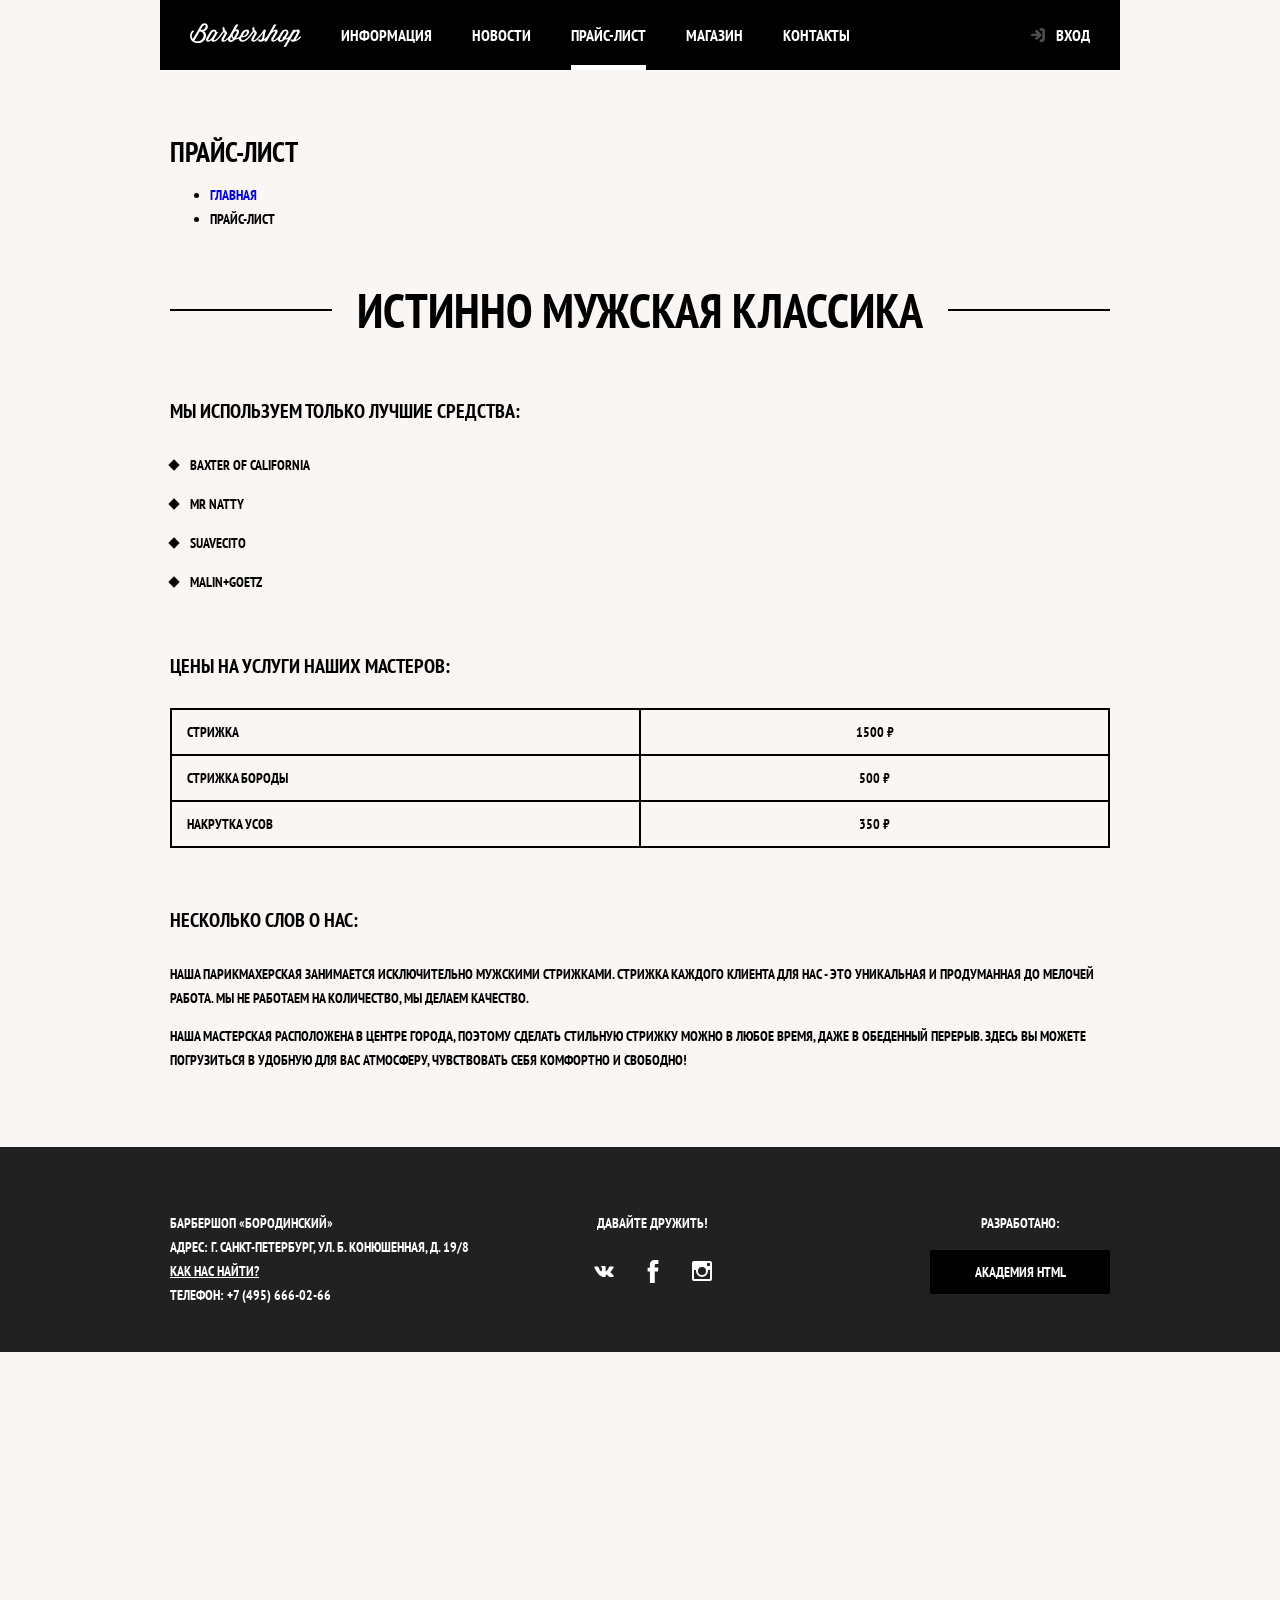
==== price.html @ 0cb718e6 "Prise_H2_li_table" ====
<!-- Сообщаем браузеру как стоит обрабатывать эту страницу -->
<!DOCTYPE html>
<!-- Оболочка документа, указываем язык содержимого -->
<html lang="ru">
<!-- Заголовок страницы, контейнер для других важных данных (не отображается) -->

<head>
    <!-- Заголовок страницы в браузере -->
    <title>BarBerShop</title>
    <!-- Подключаем CSS -->
    <link rel="stylesheet" href="" />
    <!-- Кодировка страницы -->
    <meta http-equiv="Content-type" content="text/html;charset=UTF-8" />
    <!-- <link rel="preconnect" href="https://fonts.gstatic.com"> -->
    <link href="https://fonts.googleapis.com/css2?family=PT+Sans+Narrow:wght@700&display=swap" rel=" stylesheet">
    <link rel="stylesheet" href="css/style.css">
    <link rel="stylesheet" href="css/grid.css">

</head>
<!-- Отображаемое тело страницы -->

<body class="inner-page">
    <header class="main-header container">
        <nav class="main-header__navigation">
            <a class="main-header__logo" href="index.html">
                <img src="svg/logo.svg" width="111" height="24" alt="Логотип Барбершопа Бородинский">
            </a>

            <ul class="main-header__links">
                <li><a href="info.html">ИНФОРМАЦИЯ</a></li>
                <li><a href="news.html">НОВОСТИ</a></li>
                <li class="site-navigation-current"><a href="price.html">ПРАЙС-ЛИСТ</a></li>
                <li><a href="catalog.html">МАГАЗИН</a></li>
                <li><a href="contacts.html">КОНТАКТЫ</a></li>
            </ul>
            <ul class="main-header__user-nav">
                <li><a href="#" class="main-header__login">ВХОД</a></li>
            </ul>

        </nav>
    </header>
    <main class="container">
        <div class="inner-page-container">
            <h1 class="page-title">Прайс-лист</h1>
            <ul class="breadcrumbs">
                <li>
                    <a href="index.html">Главная</a>
                </li>
                <li class="breadcrumbs-current">Прайс-лист</li>
            </ul>
        </div>

        <section class="inner-content">
            <h2 class="big-heading">ИСТИННО МУЖСКАЯ КЛАССИКА</h2>
            <h2>МЫ ИСПОЛЬЗУЕМ ТОЛЬКО ЛУЧШИЕ СРЕДСТВА:</h2>
            <ul class="custom-list-1">
                <li>Baxter of California</li>
                <li>Mr Natty</li>
                <li>Suavecito</li>
                <li>Malin+Goetz</li>
            </ul>
            <h2>ЦЕНЫ НА УСЛУГИ НАШИХ МАСТЕРОВ:</h2>
            <table class="custom-table-1">
                <tr>
                    <td>СТРИЖКА</td>
                    <td>1500 ₽</td>
                </tr>
                <tr>
                    <td>СТРИЖКА БОРОДЫ</td>
                    <td>500 ₽</td>
                </tr>
                <tr>
                    <td>НАКРУТКА УСОВ</td>
                    <td>350 ₽</td>
                </tr>
            </table>
            <h2>НЕСКОЛЬКО СЛОВ О НАС:</h2>
            <p>Наша парикмахерская занимается исключительно мужскими стрижками. Стрижка каждого клиента для нас - это уникальная и продуманная до мелочей работа. Мы не работаем на количество, мы делаем качество.</p>
            <p>Наша мастерская расположена в центре города, поэтому сделать стильную стрижку можно в любое время, даже в обеденный перерыв. Здесь вы можете погрузиться в удобную для вас атмосферу, чувствовать себя комфортно и свободно!</p>
        </section>
    </main>
    <footer class="main-footer">
        <div class="container container-footer">
            <p class="footer-contacts">
                БАРБЕРШОП «БОРОДИНСКИЙ» <br> АДРЕС: Г. САНКТ-ПЕТЕРБУРГ, УЛ. Б. КОНЮШЕННАЯ, Д. 19/8 <br>
                <a href="map.html">КАК НАС НАЙТИ?</a> <br> ТЕЛЕФОН: +7 (495) 666-02-66
            </p>
            <div class="social">
                <b>ДАВАЙТЕ ДРУЖИТЬ!</b>
                <ul>
                    <li><a href="#" class="social-button"><span class="visually-hidden">Вконтакте</span><img width="20" heigth="20" src="svg/vk.svg"></a></li>
                    <li><a href="#" class="social-button"><span class="visually-hidden">Фейсбук</span><img src="svg/facebook.svg" width="20" heigth="20"></a></li>
                    <li><a href="#" class="social-button"><span class="visually-hidden">Инстаграм</span><img src="svg/instagram.svg" width="20" heigth="20"></a></li>
                </ul>


            </div>
            <p class="footer-copy">
                <b>РАЗРАБОТАНО:</b>
                <a href="https://htmlacademy.ru" class="button">Академия HTML</a>
            </p>
        </div>
    </footer>

    <section class="modal modal-login">


        <h2>ЛИЧНЫЙ КАБИНЕТ</h2>
        <p class="madal-discription">ВВедите пожалуйста свой логин и пароль</p>
        <!--Здесь будет форма!!!-->

        <form action="https://echo.htmlacademy.ru" method="post" class="login-form">
            <p>
                <label for="user-login" class="visually-hidden">Логин</label>
                <input id="user-login" type="text" name="login" placeholder="Логин" class="login-icon-user">
            </p>
            <p>
                <label for="user-password" class="visually-hidden">Пароль</label>
                <input id="user-password" type="text" name="password" placeholder="Пароль" class="login-icon-password">
            </p>


            <p class="login-password-info">
                <label class="login-checkbox">
                <input id="login-checkbox" type="checkbox" name="remember" class="visually-hidden">
                <span class="checkbox-indicator"></span>
                Запомни меня
                </label>
                <a href="#" class="restore">Я забыл пароль!</a>
            </p>

            <button class="button" type="submit">Войти</button>
        </form>

        <button type="button" class="modal-close">Закрыть</button>
    </section>
    <section class="modal modal-map">
        <h2 class="container__visually-hidden">КАК ПРОЕХАТЬ</h2>

        <p>
            <img src="svg/map.png" width="780" height="560" alt="БАРБЕРШОП «БОРОДИНСКИЙ»
            АДРЕС: Г. САНКТ-ПЕТЕРБУРГ, УЛ. Б. КОНЮШЕННАЯ, Д. 19/8
            КАК НАС НАЙТИ?
            ТЕЛЕФОН: +7 (495) 666-02-66">
        </p>
        <button type="button" class="modal-close">Закрыть</button>
    </section>
</body>

</html>
---- css/style.css ----
/* -- Универсальный скрывающий стиль!!! -- */

.container__visually-hidden:not(:focus):not(:active),
input[type="checkbox"].container__visually-hidden,
input[type="radio"].container__visually-hidden {
    position: absolute;
    width: 1px;
    height: 1px;
    margin: -1px;
    border: 0;
    padding: 0;
    clip-path: inset(100%);
    clip: rect(0 0 0 0);
    overflow: hidden;
    white-space: nowrap;
}

.visually-hidden:not(:focus):not(:active),
input[type="checkbox"].visually-hidden,
input[type="radio"].visually-hidden {
    position: absolute;
    width: 1px;
    height: 1px;
    margin: -1px;
    border: 0;
    padding: 0;
    clip-path: inset(100%);
    clip: rect(0 0 0 0);
    overflow: hidden;
    white-space: nowrap;
}


/* -- Универсальный скрывающий стиль!!! -- */


/* -- Основной стиль страницы -- */

body {
    margin: 0;
    padding: 0;
    font-family: "PT Sans Narrow", Arial, sans-serif;
    font-size: 14px;
    line-height: 24px;
    font-weight: 700;
    color: #f7f4f1;
    text-transform: uppercase;
    background-color: #000000;
    background-image: url(../svg/body_fon.jpg);
    background-position: top center;
    background-repeat: no-repeat;
}

a {
    text-decoration: none;
}

.main-header__navigation {
    font-size: 16px;
    line-height: 20px;
    color: #ffffff;
    /*background-color: #000000;*/
}

.main-header__links,
.main-header__user-nav {
    list-style: none;
}

.main-header__links a,
.main-header__user-nav a {
    color: #ffffff;
}

.main-header__links a:hover,
.main-header__user-nav a:hover,
.main-header__links a:focus,
.main-header__user-nav a:focus {
    background-color: #242424;
}

.features__list {
    list-style: none;
}

.features__item {
    text-align: center;
}

.features__item h3 {
    font-size: 30px;
    line-height: 42px;
}

.index-columns {
    color: #000000;
    background-color: #f8f5f2;
}

.index-columns h2 {
    font-size: 30px;
    line-height: 42px;
}

.news__list {
    list-style: none;
}

.news__item time {
    text-transform: none;
}

.button {
    font: inherit;
    text-align: center;
    color: #ffffff;
    vertical-align: middle;
    text-transform: uppercase;
    background-color: #000000;
    border: none;
}

.button:hover,
.button:focus,
.button:active {
    background-color: #663d15;
}

.gallery__content {
    border: 7px solid #ffffff;
}


/* -- Не работает -- */

.appoinment-item input {
    font: inherit;
    background-color: transparent;
    border: 2px solid #000000;
}


/* -- Такой вариант не работает -- */


/*.appoinment-item input[type="text"]:focus,
.appoinment-item input[type="tel"]:focus {
    border: 2px solid #663d15;
} /* -- Такой вариант не работает -- */


/* -- Этот вариант тоже не работает -- */

.appoinment-item input:focus {
    border: 2px solid #663d15;
}


/* -- Этот вариант тоже не работает -- */


/* -- Это их код и он не работает вообще -- */


/*.appointment-item input {
    font: inherit;
    background-color: transparent;
    border: 2px solid #000000;
}

.appointment-item input:focus {
    border-color: #663d15;
}     /* -- Это их код и он не работает вообще -- */


/* -- Не работает -- */

.main-footer {
    color: #ffffff;
    background-color: #212121;
    padding-top: 64px;
    padding-bottom: 45px;
}

.footer-contacts a {
    color: #ffffff;
    text-decoration: underline;
}

.footer-contacts a:hover,
.footer-contacts a:focus {
    text-decoration: none;
}

.social {
    text-align: center;
}

.social ul {
    list-style: none;
}

.footer-copy {
    text-align: center;
}

.footer-copy .button:hover,
.footer-copy .button:focus {
    color: #000000;
    background-color: #ffffff;
}

.social-button {
    color: #ffffff;
}

.modal {
    color: #000000;
    background-color: #f8f5f2;
}

.modal h2 {
    font-size: 30px;
    line-height: 42px;
}

.login-form input[type="text"],
.login-form input[type="password"] {
    font: inherit;
    color: #000000;
    text-transform: uppercase;
    background-color: #f9f6f3;
    border: 2px solid #000000;
}

.login-form input:focus {
    border-color: #663d15;
}

.login-checkbox:hover,
.login-checkbox:focus {
    color: #663d15;
}

.restore {
    color: #000000;
    text-decoration: underline;
}

.restore:hover,
.restore:focus {
    text-decoration: none;
}
---- css/grid.css ----
/* -- Сеточные стили --*/
    
    .inner-page {
        color: #000000;
        background-color: #f9f6f3;
        background-image: none;
    }
    
    .inner-page .main-header {
        margin-bottom: 70px;
        background-color: #000000;
    }
    
    .inner-page .main-header__navigation {
        align-items: start;
        flex-direction: row;
    }
    
    .inner-page .main-header__logo {
        order: 0;
        width: 111px;
        height: 24px;
        padding: 23px 20px;
    }
    
    .inner-page .main-header__user-nav {
        margin-left: auto;
    }
    
    .site-navigation-current {
        position: relative;
    }
    
    .site-navigation-current a:not([href]) {
        background-color: #000000;
    }
    
    .site-navigation-current::after {
        content: "";
        position: absolute;
        right: 20px;
        bottom: 0;
        left: 20px;
        height: 5px;
        background-color: #ffffff;
    }
    
    html,
    body {
        min-width: 1122px;
        min-height: 1750px;
    }
    
    body .main-header {
        margin-bottom: 75px;
    }
    
    .main-header__navigation {
        display: flex;
        flex-direction: column;
        align-items: center;
    }
    
    .conteiner-header {
        width: 100%;
        margin-bottom: 60px;
        background-color: #000000;
    }
    
    .container-header__1 {
        display: flex;
        justify-content: space-between;
    }
    
    .container {
        margin: 0 auto;
        width: 940px;
        padding: 0 10px;
    }
    
    .main-header__logo {
        order: 2;
        width: 368px;
        height: 153px;
    }
    
    .main-header__links {
        display: flex;
        /*flex-wrap: wrap;*/
        width: 720px;
        margin: 0;
        padding: 0;
        list-style: none;
    }
    
    .main-header__user-nav {
        max-width: 140px;
        display: flex;
        margin: 0;
        padding: 0;
        list-style: none;
    }
    
    .main-header__links a,
    .main-header__user-nav a {
        display: block;
        padding: 25px 20px;
    }
    
    .main-header__user-nav .main-header__login {
        position: relative;
        padding-left: 50px;
    }
    
    .main-header__login::before {
        position: absolute;
        top: 27px;
        left: 24px;
        content: "";
        width: 16px;
        height: 18px;
        background-image: url(../svg/login.svg);
        background-repeat: no-repeat;
        background-position: 0 0;
        opacity: 0.3;
        /*background-color: #ff0000; /* -- Для выравнивания -- */
    }
    
    .main-header__login:hover::before,
    .main-header__login:focus::before,
    .main-header__login:active::before {
        opacity: 1;
    }
    
    .features {
        margin-bottom: 80px;
    }
    
    .features__list {
        display: flex;
        justify-content: space-between;
        margin: 0;
        padding: 0;
        list-style: none;
    }
    
    .features__item {
        width: 300px;
    }
    
    .features__item h3 {
        position: relative;
        margin: 0;
        margin-bottom: 60px;
    }
    
    .features__item h3::after {
        position: absolute;
        bottom: -30px;
        left: 50%;
        content: "";
        width: 20px;
        height: 20px;
        margin-left: -10px;
        background-color: #ffffff;
        transform: rotate(45deg);
    }
    
    .features__item p {
        margin: 0 10px;
    }
    
    .index-columns {
        display: flex;
        justify-content: space-between;
        padding: 50px 80px;
        margin-bottom: 35px;
        background-image: url(../svg/line.png);
        background-repeat: no-repeat;
        background-position: center;
    }
    
    .index-columns h2 {
        margin: 0;
        margin-bottom: 25px;
    }
    
    .news {
        width: 380px;
    }
    
    .news__list {
        margin: 0;
        margin-bottom: 25px;
        padding: 0;
    }
    
    .button {
        display: inline-block;
        margin-right: 16px;
        padding: 10px 20px;
    }
    
    .button.disabled,
    .button:disabled {
        cursor: default;
        opacity: 0.5;
        background-color: #000000;
    }
    
    .gallery {
        width: 300px;
    }
    
    .gallery__content {
        margin: 0;
        height: 164px;
    }
    
    .gallery__content img {
        width: 286px;
        height: 164px;
    }
    
    .gallery-container {
        position: relative;
        height: 260px;
    }
    
    .gallery__button {
        box-sizing: border-box;
        width: 140px;
        margin: 0;
        position: absolute;
        bottom: 0;
    }
    
    .gallery__button-back {
        left: 0;
    }
    
    .gallery__button-next {
        right: 0;
    }
    
    .contacts {
        width: 380px;
    }
    
    .appointment {
        width: 300px;
    }
    
    .appointment-form {
        display: flex;
        flex-wrap: wrap;
        justify-content: space-between;
    }
    
    .appointment-form .button {
        width: 100%;
        margin-top: 10px;
        margin-right: 0;
    }
    
    .appoinment-item {
        width: 140px;
        margin: 0;
        margin-bottom: 10px;
    }
    
    .appoinment-item label {
        display: block;
        margin-bottom: 9px;
        margin-left: 15px;
    }
    
    .appoinment-item input {
        box-sizing: border-box;
        width: 140px;
        padding: 8px 15px 7px 15px;
    }
    
    .main-footer {
        margin-top: 65px;
    }
    
    .container-footer {
        display: flex;
    }
    
    .footer-contacts {
        margin: 0;
        width: 320px;
        margin-right: 80px;
    }
    
    .social {
        margin: 0;
        width: 165px;
    }
    
    .social ul {
        display: flex;
        flex-wrap: wrap;
        justify-content: space-between;
        width: 141px;
        margin: 0 auto;
        padding: 0;
        list-style: none;
    }
    
    .social b {
        display: block;
        margin-bottom: 15px;
    }
    
    .social-button {
        display: flex;
        align-items: center;
        justify-content: center;
        width: 43px;
        height: 43px;
    }
    
    .footer-copy {
        margin: 0;
        width: 180px;
        margin-left: auto;
        margin-left: auto;
        text-align: center;
    }
    
    .footer-copy .button {
        display: block;
        margin-right: 0;
    }
    
    .footer-copy b {
        display: block;
        margin-bottom: 15px;
    }
    
    .modal {
        position: fixed;
        display: none;
    }
    
    .modal-login {
        top: 120px;
        left: 50%;
        margin-left: -230px;
        width: 300px;
        padding: 50px 80px;
        box-shadow: 0 30px 50px rgba(0, 0, 0, 0.7);
    }
    
    .modal-login h2 {
        margin: 0;
        margin-bottom: 20px;
    }
    
    .madal-discription {
        margin: 0;
        margin-bottom: 10px;
    }
    
    .login-form p {
        margin: 0;
        margin-bottom: 10px;
    }
    
    .login-form input[type="text"],
    .login-form input[type="password"] {
        text-transform: uppercase;
        box-sizing: border-box;
        width: 300px;
        padding: 10px 15px;
        padding-right: 40px;
    }
    
    .login-form input:focus {
        border-color: #663d15;
    }
    
    .login-icon-user {
        background-image: url("../svg/user.svg");
        background-position: 270px center;
        background-repeat: no-repeat;
    }
    
    .login-icon-password {
        background-image: url("../svg/lock.svg");
        background-position: 270px center;
        background-repeat: no-repeat;
    }
    
    .login-form .login-password-info {
        display: flex;
        flex-wrap: wrap;
        justify-content: space-between;
    }
    
    .login-checkbox {
        position: relative;
        padding-left: 30px;
        cursor: pointer;
    }
    
    .login-checkbox input[type="checkbox"]+.checkbox-indicator {
        position: absolute;
        top: 0;
        left: 0;
        width: 17px;
        height: 17px;
        border: 2px solid #000000;
    }
    
    .login-checkbox input[type="checkbox"]:focus+.checkbox-indicator {
        border-color: #663d15;
        outline: thin dotted;
        outline: 5px auto -webkit-focus-ring-color;
    }
    
    .login-checkbox input[type="checkbox"]:checked+.checkbox-indicator::before,
    .login-checkbox input[type="checkbox"]:checked+.checkbox-indicator::after {
        content: "";
        position: absolute;
        top: 7px;
        left: 1px;
        width: 15px;
        height: 3px;
        background-color: #000000;
    }
    
    .login-checkbox input[type="checkbox"]:checked+.checkbox-indicator::before {
        transform: rotate(45deg);
    }
    
    .login-checkbox input[type="checkbox"]:checked+.checkbox-indicator::after {
        transform: rotate(-45deg);
    }
    
    .login-form .button {
        width: 100%;
        margin-right: 0;
    }
    
    .modal-close {
        position: absolute;
        top: 0;
        right: -34px;
        width: 22px;
        height: 22px;
        font-size: 0;
        border: 0;
        background: transparent;
    }
    
    .modal-close::after,
    .modal-close::before {
        content: "";
        position: absolute;
        top: 10px;
        left: 2px;
        width: 18px;
        height: 3px;
        background: #d0d0d0;
    }
    
    .modal-close::after {
        transform: rotate(-45deg);
    }
    
    .modal-close::before {
        transform: rotate(45deg);
    }
    
    .modal-map {
        top: 50%;
        left: 50%;
        width: 766px;
        height: 561px;
        margin-top: -280px;
        margin-left: -390px;
        border: 7px solid white;
    }
    
    .modal-map p {
        margin: 0;
    }
    
    .modal-map img {
        width: 100%;
    }
    
    .inner-content {
        margin-bottom: 75px;
    }
    
    .inner-content h2 {
        margin-top: 60px;
        margin-bottom: 30px;
        font-size: 24px;
        line-height: 30px;
    }
    
    .inner-content h2 {
        margin-top: 60px;
        margin-bottom: 30px;
        font-size: 20px;
        line-height: 24px;
    }
    
    .inner-content h2+h3 {
        margin-top: 30px;
    }
    
    .inner-content p {
        margin: 14px 0;
    }
    
    .inner-content table {
        border-collapse: collapse;
    }
    
    .inner-content td {
        padding: 10px 15px;
        border: 2px solid #000000;
    }
    
    .inner-content .big-heading {
        display: flex;
        align-items: center;
        margin-top: 55px;
        margin-bottom: 65px;
        font-size: 48px;
        line-height: 48px;
        text-align: center;
        /* -- background: rgba(255, 45, 82, 0.2);
        box-shadow: 0 0 0 3px rgb(255, 45, 82); -- */
    }
    
    .big-heading::after,
    .big-heading::before {
        content: "";
        flex-grow: 1;
        flex-shrink: 0;
        width: 50px;
        height: 2px;
        background-color: #000000;
    }
    
    .big-heading::after {
        margin-left: 25px;
    }
    
    .big-heading::before {
        margin-right: 25px;
    }
    
    .custom-list-1 {
        margin: 14px 0;
        padding: 0;
        list-style: none;
    }
    
    .custom-list-1 li {
        position: relative;
        margin-bottom: 15px;
        padding-left: 20px;
    }
    
    .custom-list-1 li::before {
        content: "";
        position: absolute;
        top: 8px;
        left: 0;
        width: 8px;
        height: 8px;
        background-color: #000000;
        transform: rotate(45deg);
    }
    
    .custom-table-1 {
        width: 100%;
    }
    
    .custom-table-1 td {
        width: 50%;
    }
    
    .custom-table-1 td:last-child {
        text-align: center;
    }
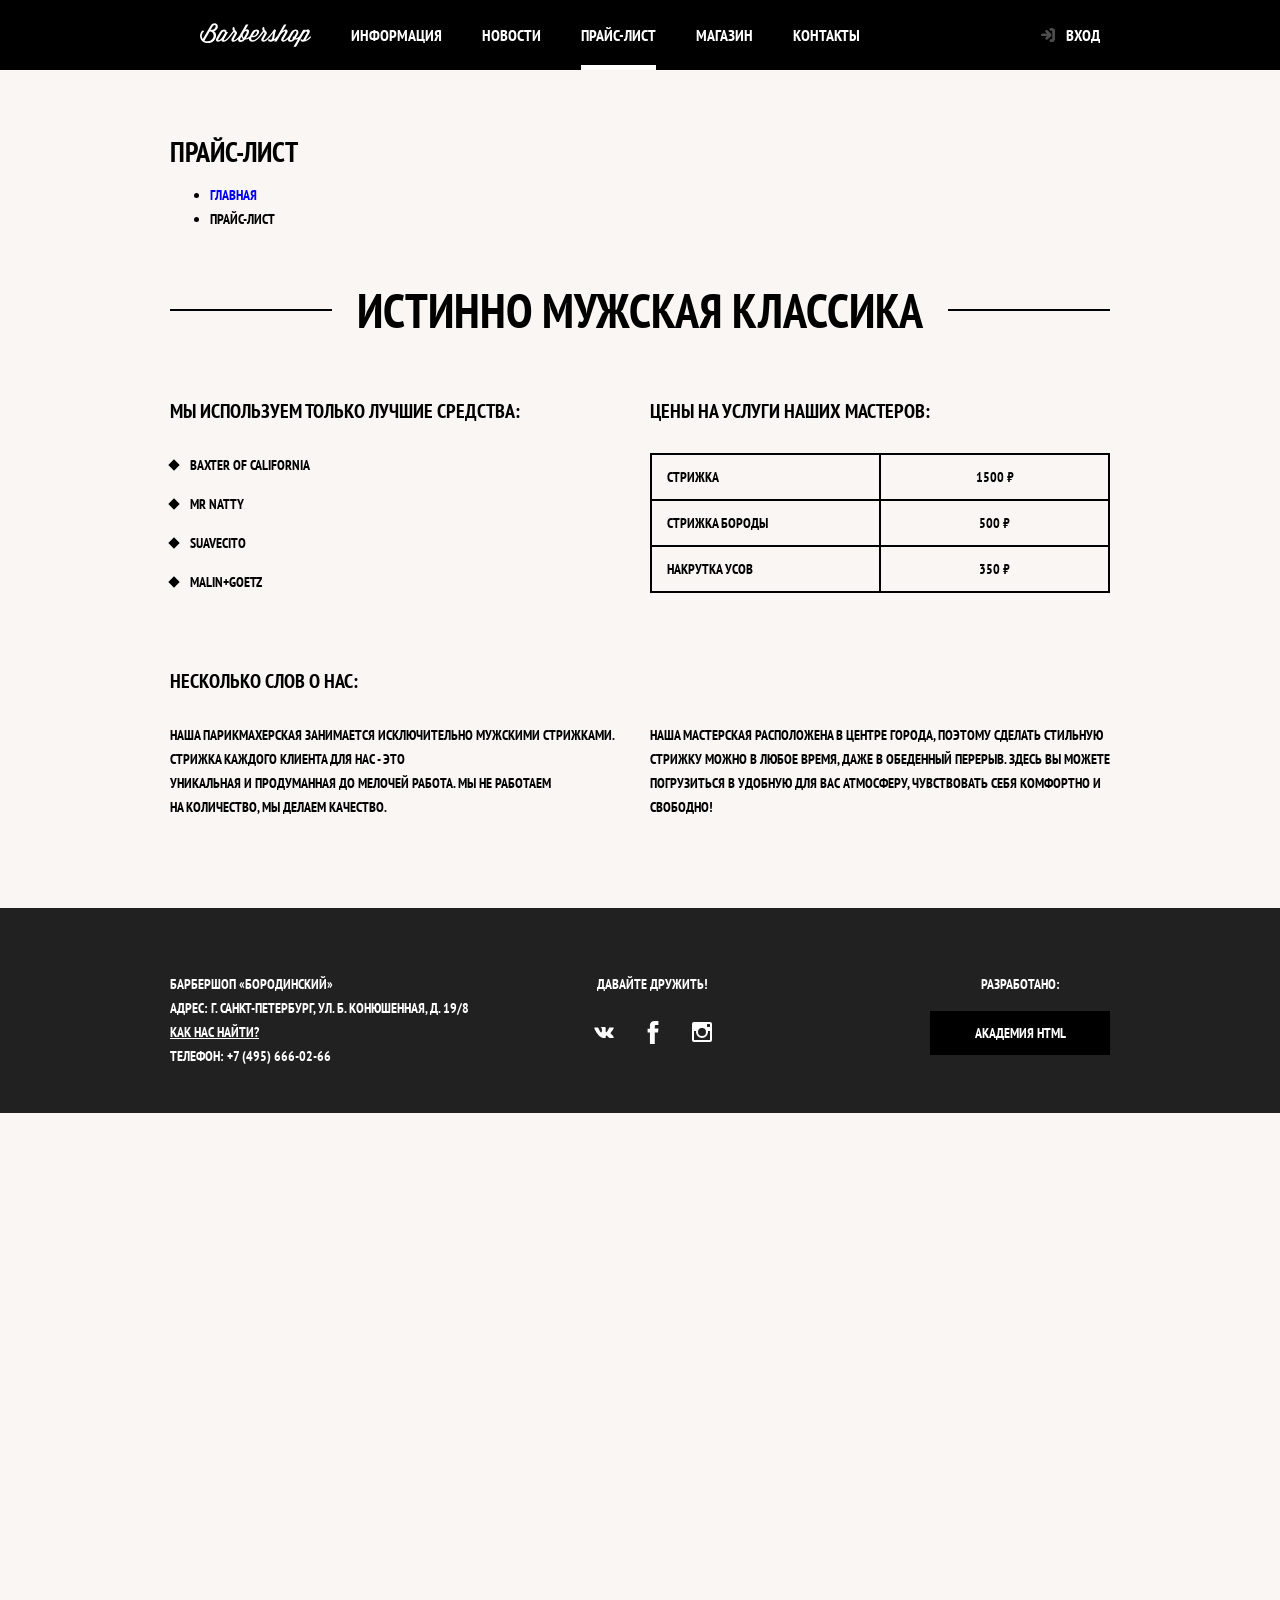
==== commit df40131f: "section-columns" ====
--- a/price.html
+++ b/price.html
@@ -21,7 +21,7 @@
 
 <body class="inner-page">
     <header class="main-header container">
-        <nav class="main-header__navigation">
+        <nav class="main-header__navigation navigation">
             <a class="main-header__logo" href="index.html">
                 <img src="svg/logo.svg" width="111" height="24" alt="Логотип Барбершопа Бородинский">
             </a>
@@ -52,31 +52,45 @@
 
         <section class="inner-content">
             <h2 class="big-heading">ИСТИННО МУЖСКАЯ КЛАССИКА</h2>
-            <h2>МЫ ИСПОЛЬЗУЕМ ТОЛЬКО ЛУЧШИЕ СРЕДСТВА:</h2>
-            <ul class="custom-list-1">
-                <li>Baxter of California</li>
-                <li>Mr Natty</li>
-                <li>Suavecito</li>
-                <li>Malin+Goetz</li>
-            </ul>
-            <h2>ЦЕНЫ НА УСЛУГИ НАШИХ МАСТЕРОВ:</h2>
-            <table class="custom-table-1">
-                <tr>
-                    <td>СТРИЖКА</td>
-                    <td>1500 ₽</td>
-                </tr>
-                <tr>
-                    <td>СТРИЖКА БОРОДЫ</td>
-                    <td>500 ₽</td>
-                </tr>
-                <tr>
-                    <td>НАКРУТКА УСОВ</td>
-                    <td>350 ₽</td>
-                </tr>
-            </table>
-            <h2>НЕСКОЛЬКО СЛОВ О НАС:</h2>
-            <p>Наша парикмахерская занимается исключительно мужскими стрижками. Стрижка каждого клиента для нас - это уникальная и продуманная до мелочей работа. Мы не работаем на количество, мы делаем качество.</p>
-            <p>Наша мастерская расположена в центре города, поэтому сделать стильную стрижку можно в любое время, даже в обеденный перерыв. Здесь вы можете погрузиться в удобную для вас атмосферу, чувствовать себя комфортно и свободно!</p>
+            <div class="inner-columns">
+                <div class="inner-columns-left">
+                    <h2>МЫ ИСПОЛЬЗУЕМ ТОЛЬКО ЛУЧШИЕ СРЕДСТВА:</h2>
+                    <ul class="custom-list-1">
+                        <li>Baxter of California</li>
+                        <li>Mr Natty</li>
+                        <li>Suavecito</li>
+                        <li>Malin+Goetz</li>
+                    </ul>
+                </div>
+                <div class="inner-columns-rihgt">
+                    <h2>ЦЕНЫ НА УСЛУГИ НАШИХ МАСТЕРОВ:</h2>
+                    <table class="custom-table-1">
+                        <tr>
+                            <td>СТРИЖКА</td>
+                            <td>1500 ₽</td>
+                        </tr>
+                        <tr>
+                            <td>СТРИЖКА БОРОДЫ</td>
+                            <td>500 ₽</td>
+                        </tr>
+                        <tr>
+                            <td>НАКРУТКА УСОВ</td>
+                            <td>350 ₽</td>
+                        </tr>
+                    </table>
+                </div>
+            </div>
+            <div class="inner-columns">
+                <h2>НЕСКОЛЬКО СЛОВ О НАС:</h2>
+                <div class="inner-columns-left">
+
+
+                    <p>Наша парикмахерская занимается исключительно мужскими стрижками. Стрижка каждого клиента для нас - это<br> уникальная и продуманная до мелочей работа. Мы не работаем<br> на количество, мы делаем качество.</p>
+                </div>
+                <div class="inner-columns-rihgt">
+                    <p>Наша мастерская расположена в центре города, поэтому сделать стильную стрижку можно в любое время, даже в обеденный перерыв. Здесь вы можете погрузиться в удобную для вас атмосферу, чувствовать себя комфортно и свободно!</p>
+                </div>
+            </div>
         </section>
     </main>
     <footer class="main-footer">
--- a/css/grid.css
+++ b/css/grid.css
@@ -6,7 +6,13 @@
         background-image: none;
     }
     
+    .main-header .navigation {
+        width: 940px;
+        margin: 0 auto;
+    }
+    
     .inner-page .main-header {
+        width: 100%;
         margin-bottom: 70px;
         background-color: #000000;
     }
@@ -592,4 +598,33 @@
     
     .custom-table-1 td:last-child {
         text-align: center;
+    }
+    
+    .inner-columns {
+        margin: 60px 0;
+        display: flex;
+        justify-content: space-between;
+        flex-wrap: wrap;
+    }
+    
+    .inner-columns-left,
+    .inner-columns-rihgt {
+        width: 460px;
+    }
+    
+    .inner-columns-left *:first-child,
+    .inner-columns-rihgt *:first-child {
+        margin-top: 0;
+    }
+    
+    .inner-columns-left *:last-child,
+    .inner-columns-rihgt *:last-child {
+        margin-top: 0;
+    }
+    
+    .inner-columns h2:first-child {
+        width: 460px;
+        margin-top: 0;
+        margin-right: 460px;
+        margin-right: calc(100% - 460px);
     }
